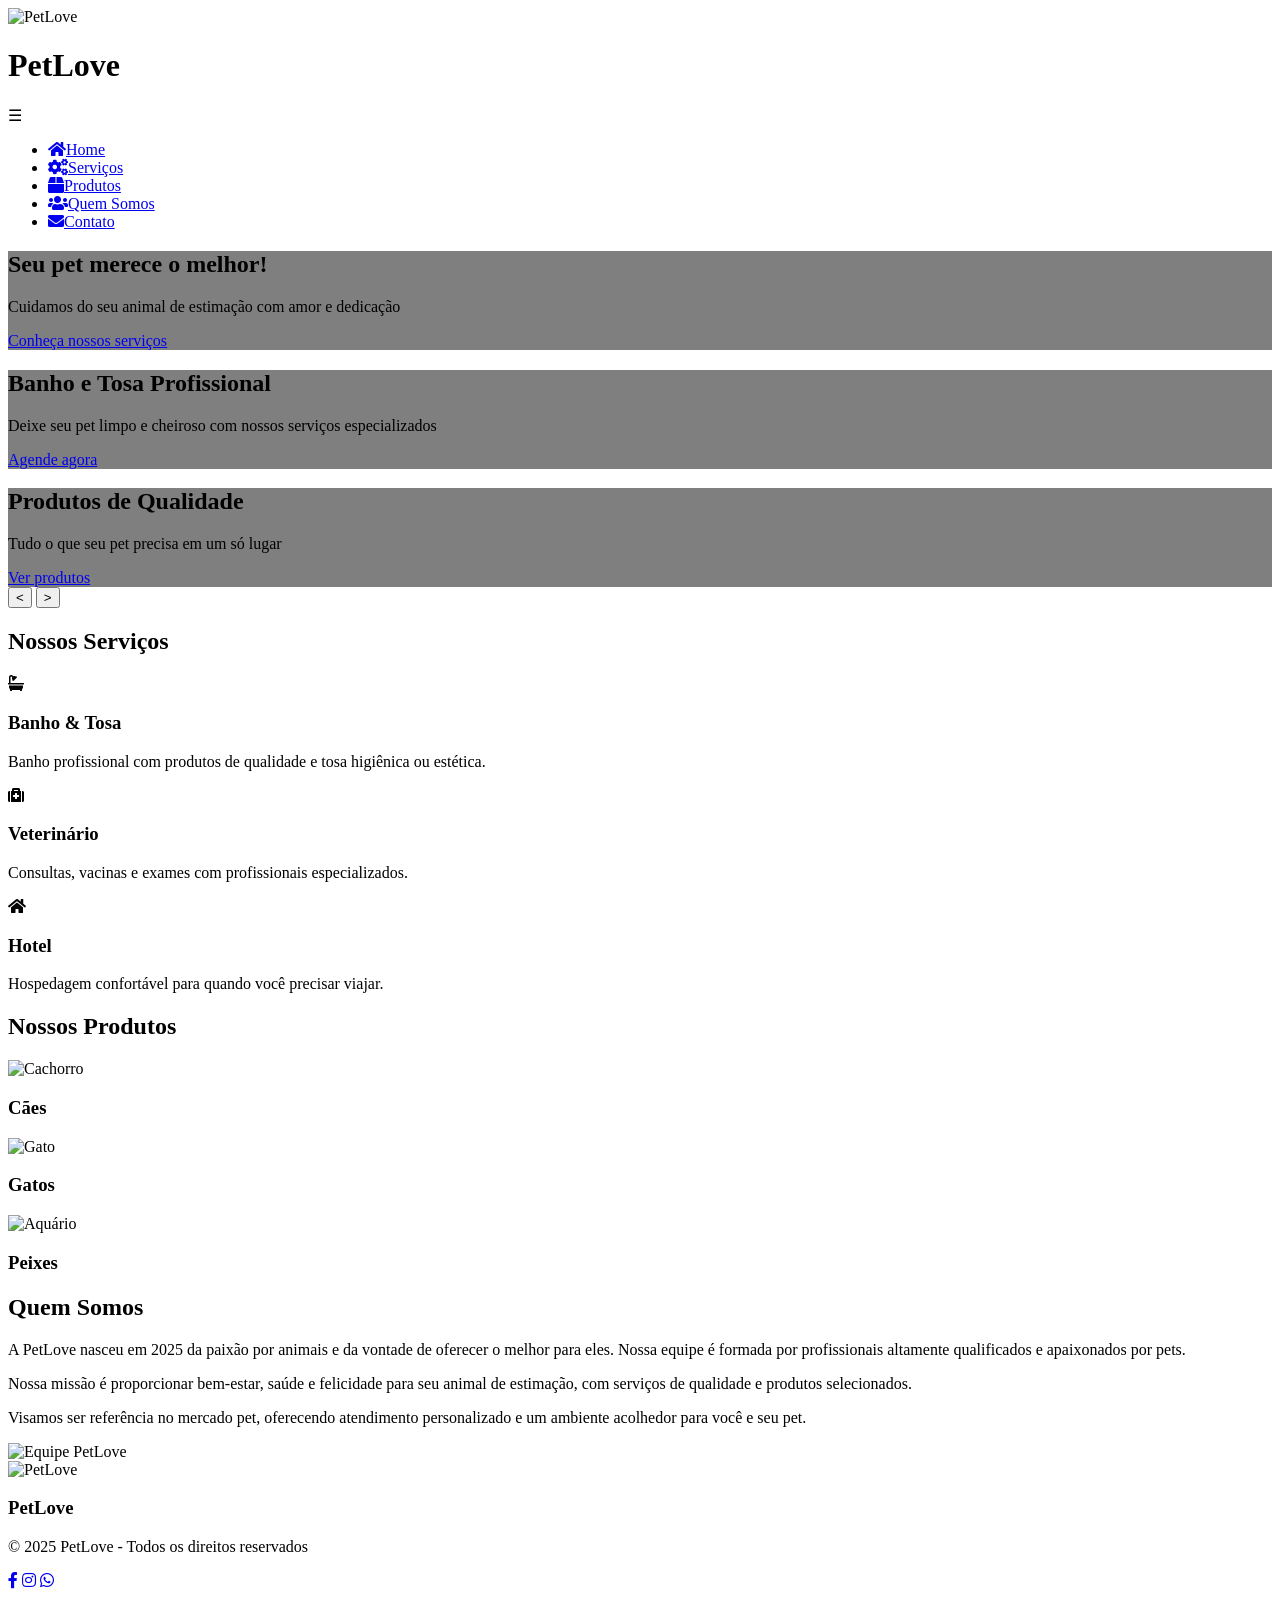
==== index.html @ 18f43721 "Add files via upload" ====
<!DOCTYPE html>
<html lang="pt-BR">
<head>
    <meta charset="UTF-8">
    <meta name="viewport" content="width=device-width, initial-scale=1.0">
    <title>PetLove - Pet Shop Moderno</title>
    <link rel="stylesheet" href="css/style.css">
    <link rel="stylesheet" href="https://cdnjs.cloudflare.com/ajax/libs/font-awesome/6.0.0-beta3/css/all.min.css">
    <link rel="stylesheet" href="https://cdnjs.cloudflare.com/ajax/libs/font-awesome/5.15.4/css/all.min.css">
</head>
<body>
    <header>
        <div class="container">
            <div class="logo">
                <img src="img/logo.png" alt="PetLove">
                <h1>Pet<span>Love</span></h1>
            </div>
            <div class="menu-toggle" id="menu-toggle">
                ☰
            </div>            
            <nav class="menu" id="menu">
                <ul>
                    <li><a href="#home"><i class="fas fa-home"></i><span class="text">Home</span></a></li>
                    <li><a href="#servicos"><i class="fas fa-cogs"></i><span class="text">Serviços</span></a></li>
                    <li><a href="#produtos"><i class="fas fa-box"></i><span class="text">Produtos</span></a></li>
                    <li><a href="#quem-somos"><i class="fas fa-users"></i><span class="text">Quem Somos</span></a></li>
                    <li><a href="contato.html"><i class="fas fa-envelope"></i><span class="text">Contato</span></a></li>
                </ul>
            </nav>
            
            
        </div>
    </header>

<!-- Substitua a seção atual do banner por este código: -->
<section class="banner">
    <div class="carousel-container">
        <div class="carousel-slide">
            <!-- Banner 1 -->
            <div class="slide active" style="background-image: linear-gradient(rgba(0, 0, 0, 0.5), rgba(0, 0, 0, 0.5)), url('https://images.unsplash.com/photo-1586671267731-da2cf3ceeb80?auto=format&fit=crop&w=1350&q=80')">
                <div class="container">
                    <h2>Seu pet merece o melhor!</h2>
                    <p>Cuidamos do seu animal de estimação com amor e dedicação</p>
                    <a href="#servicos" class="btn">Conheça nossos serviços</a>
                </div>
            </div>
            
            <!-- Banner 2 -->
            <div class="slide" style="background-image: linear-gradient(rgba(0, 0, 0, 0.5), rgba(0, 0, 0, 0.5)), url('https://images.unsplash.com/photo-1601758003122-53c40e686a19?auto=format&fit=crop&w=1350&q=80')">
                <div class="container">
                    <h2>Banho e Tosa Profissional</h2>
                    <p>Deixe seu pet limpo e cheiroso com nossos serviços especializados</p>
                    <a href="#servicos" class="btn">Agende agora</a>
                </div>
            </div>
            
            <!-- Banner 3 -->
            <div class="slide" style="background-image: linear-gradient(rgba(0, 0, 0, 0.5), rgba(0, 0, 0, 0.5)), url('https://images.unsplash.com/photo-1514888286974-6c03e2ca1dba?auto=format&fit=crop&w=1350&q=80')">
                <div class="container">
                    <h2>Produtos de Qualidade</h2>
                    <p>Tudo o que seu pet precisa em um só lugar</p>
                    <a href="#produtos" class="btn">Ver produtos</a>
                </div>
            </div>
        </div>
        
        <!-- Botões de navegação -->
        <button class="carousel-btn prev-btn">&lt;</button>
        <button class="carousel-btn next-btn">&gt;</button>
    </div>
</section>

    <section id="servicos" class="services">
        <div class="container">
            <h2>Nossos Serviços</h2>
            <div class="services-grid">
                <div class="service-item" data-anime="fadeIn">
                    <i class="fas fa-bath"></i>
                    <h3>Banho & Tosa</h3>
                    <p>Banho profissional com produtos de qualidade e tosa higiênica ou estética.</p>
                </div>
                <div class="service-item" data-anime="fadeIn" data-anime-delay="0.2s">
                    <i class="fas fa-medkit"></i>
                    <h3>Veterinário</h3>
                    <p>Consultas, vacinas e exames com profissionais especializados.</p>
                </div>
                <div class="service-item" data-anime="fadeIn" data-anime-delay="0.4s">
                    <i class="fas fa-home"></i>
                    <h3>Hotel</h3>
                    <p>Hospedagem confortável para quando você precisar viajar.</p>
                </div>
            </div>
        </div>
    </section>

    <section id="produtos" class="products">
        <div class="container">
            <h2>Nossos Produtos</h2>
            <div class="product-categories">
                <div class="category" data-anime="slideUp">
                    <img src="https://images.unsplash.com/photo-1601758003122-53c40e686a19" alt="Cachorro">
                    <h3>Cães</h3>
                </div>
                <div class="category" data-anime="slideUp" data-anime-delay="0.2s">
                    <img src="https://images.unsplash.com/photo-1514888286974-6c03e2ca1dba" alt="Gato">
                    <h3>Gatos</h3>
                </div>
                <div class="category" data-anime="slideUp" data-anime-delay="0.4s">
                    <img src="https://images.pexels.com/photos/2156311/pexels-photo-2156311.jpeg" alt="Aquário">
                    <h3>Peixes</h3>
                </div>
            </div>
        </div>
    </section>

    <section id="quem-somos" class="about">
        <div class="container">
            <h2>Quem Somos</h2>
            <div class="about-content">
                <div class="about-text" data-anime="fadeInLeft">
                    <p>A PetLove nasceu em 2025 da paixão por animais e da vontade de oferecer o melhor para eles. Nossa equipe é formada por profissionais altamente qualificados e apaixonados por pets.</p>
                    <p>Nossa missão é proporcionar bem-estar, saúde e felicidade para seu animal de estimação, com serviços de qualidade e produtos selecionados.</p>
                    <p>Visamos ser referência no mercado pet, oferecendo atendimento personalizado e um ambiente acolhedor para você e seu pet.</p>
                </div>
                <div class="about-image" data-anime="fadeInRight">
                    <img src="https://images.unsplash.com/photo-1594149929911-78975a43d4f5?ixlib=rb-1.2.1&auto=format&fit=crop&w=500&q=80" alt="Equipe PetLove">
                </div>
            </div>
        </div>
    </section>

    <footer>
        <div class="container">
            <div class="footer-info">
                <div class="footer-logo">
                    <img src="img/logo.png" alt="PetLove">
                    <h3>Pet<span>Love</span></h3>
                </div>
                <p>&copy; 2025 PetLove - Todos os direitos reservados</p>
            </div>
            <div class="social-links">
                <a href="#"><i class="fab fa-facebook-f"></i></a>
                <a href="#"><i class="fab fa-instagram"></i></a>
                <a href="#"><i class="fab fa-whatsapp"></i></a>
            </div>
        </div>
    </footer>

    <script src="js/scripts.js"></script>
</body>
</html>
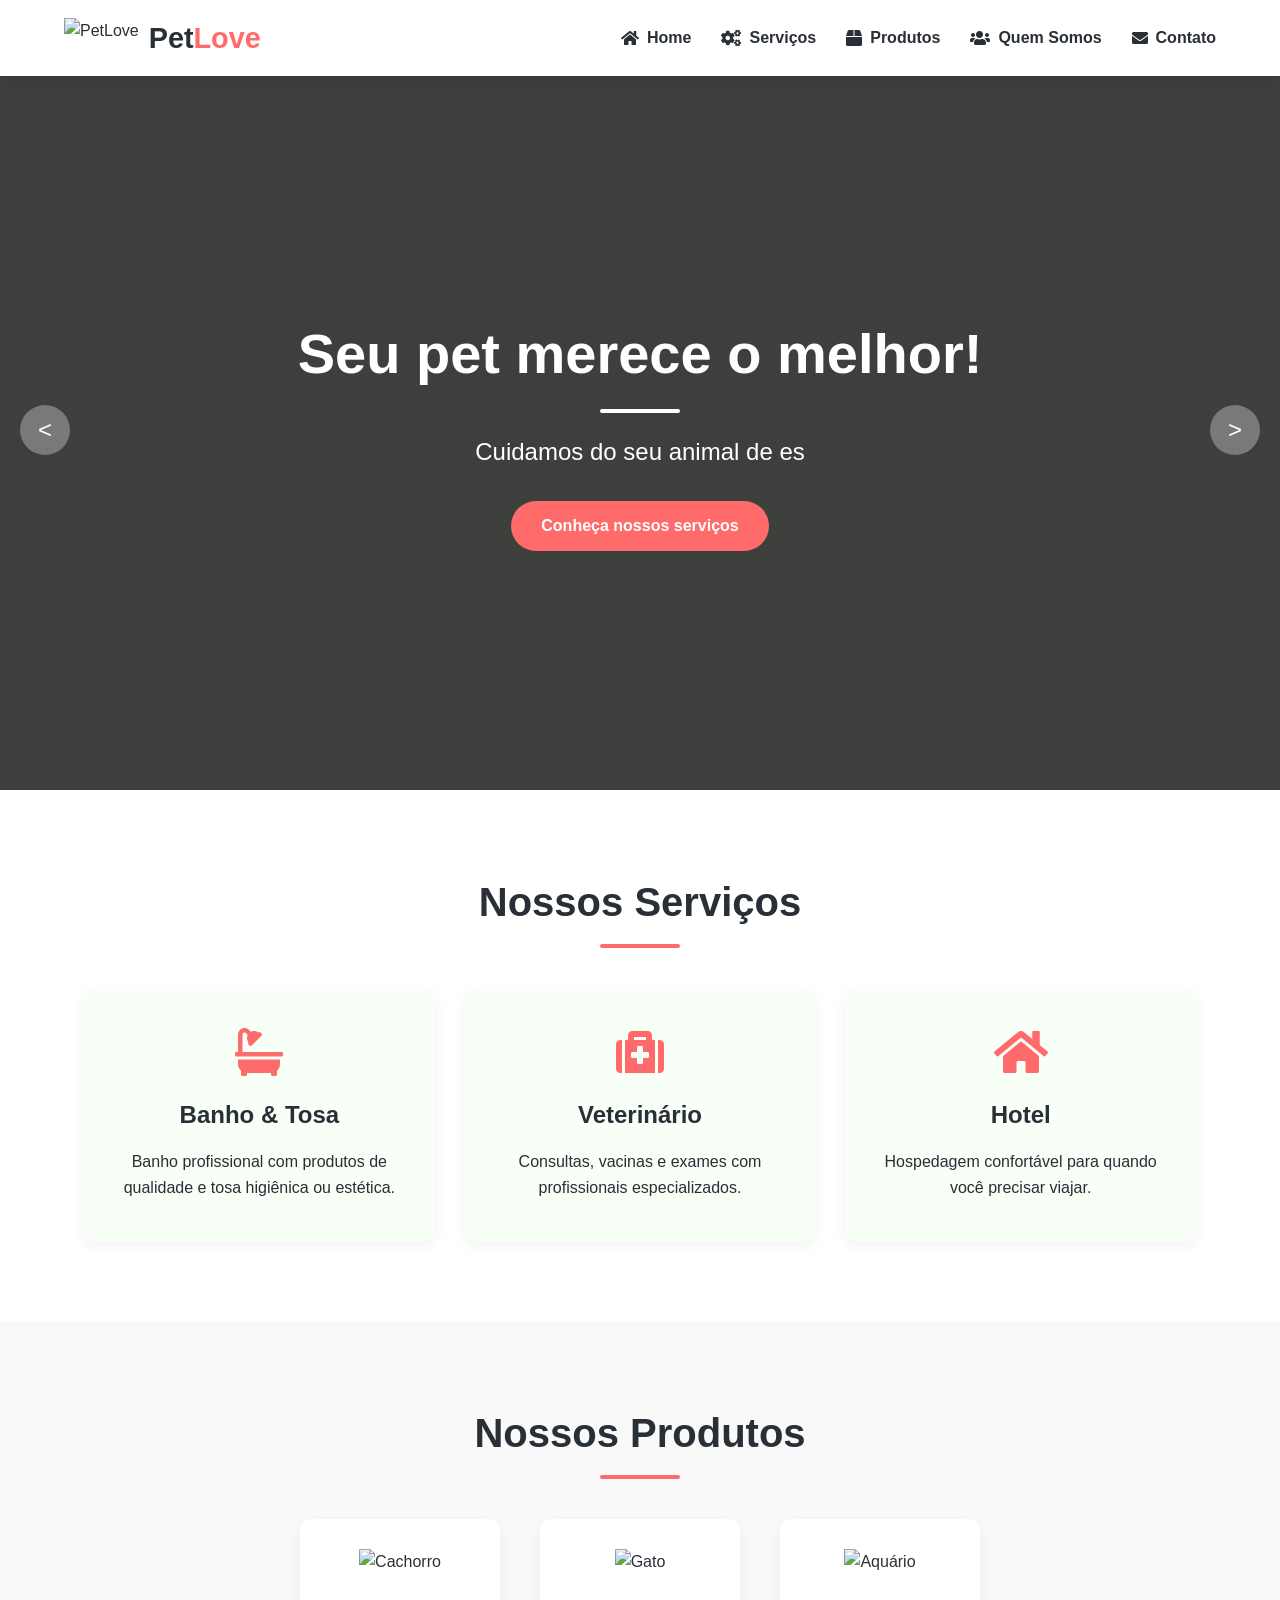
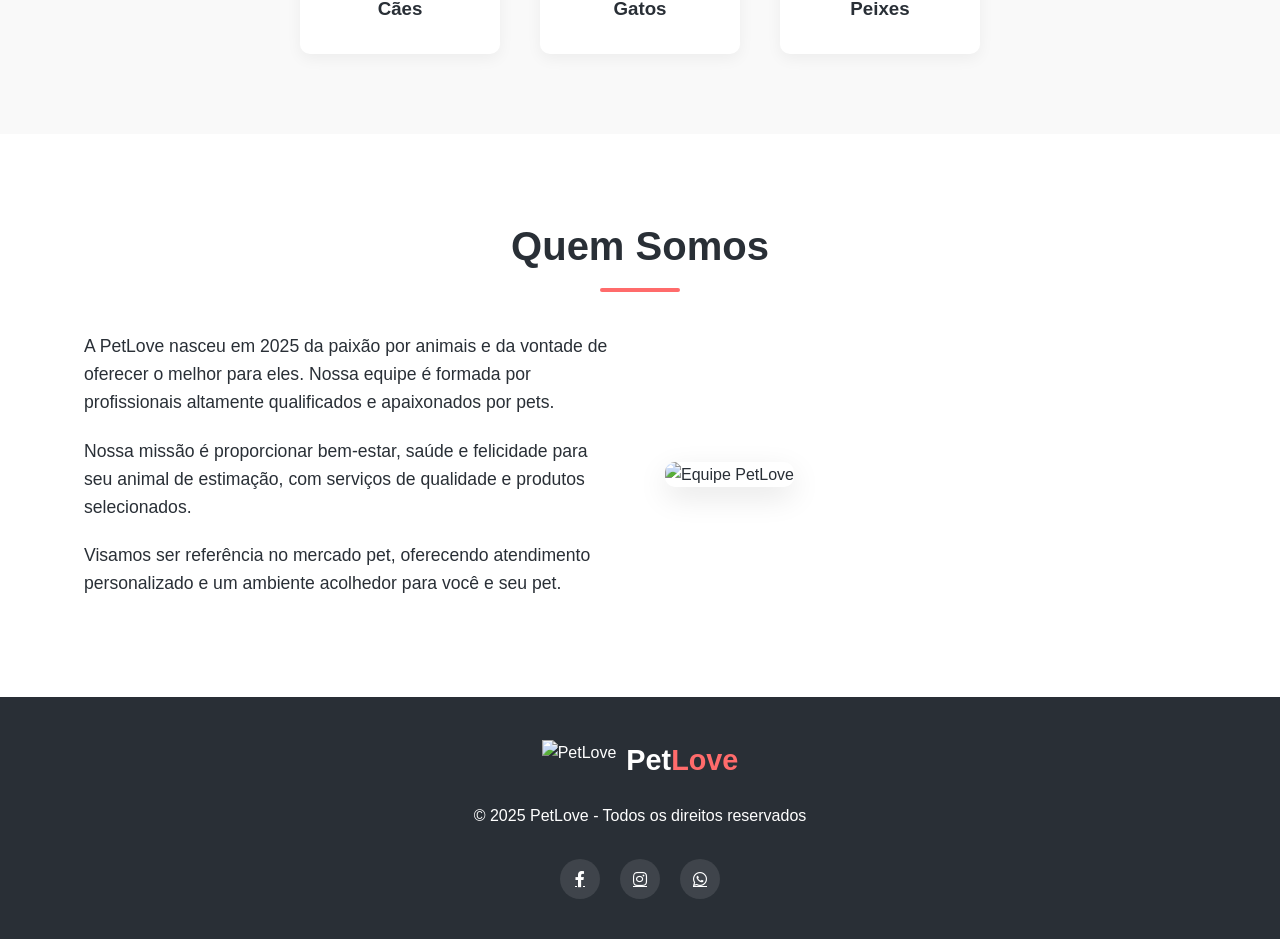
==== commit 3df6a864: "Add files via upload" ====
--- a/index.html
+++ b/index.html
@@ -4,7 +4,7 @@
     <meta charset="UTF-8">
     <meta name="viewport" content="width=device-width, initial-scale=1.0">
     <title>PetLove - Pet Shop Moderno</title>
-    <link rel="stylesheet" href="css/style.css">
+    <link rel="stylesheet" href="style.css">
     <link rel="stylesheet" href="https://cdnjs.cloudflare.com/ajax/libs/font-awesome/6.0.0-beta3/css/all.min.css">
     <link rel="stylesheet" href="https://cdnjs.cloudflare.com/ajax/libs/font-awesome/5.15.4/css/all.min.css">
 </head>
@@ -146,6 +146,6 @@
         </div>
     </footer>
 
-    <script src="js/scripts.js"></script>
+    <script src="scripts.js"></script>
 </body>
 </html>
--- a/style.css
+++ b/style.css
@@ -0,0 +1,648 @@
+/* Reset e estilos globais */
+* {
+    margin: 0;
+    padding: 0;
+    box-sizing: border-box;
+    font-family: 'Segoe UI', Tahoma, Geneva, Verdana, sans-serif;
+}
+
+:root {
+    --primary-color: #ff6b6b;
+    --secondary-color: #4ecdc4;
+    --dark-color: #292f36;
+    --light-color: #f7fff7;
+    --accent-color: #ffd166;
+}
+
+body {
+    background-color: var(--light-color);
+    color: var(--dark-color);
+    line-height: 1.6;
+}
+
+.container {
+    width: 90%;
+    max-width: 1200px;
+    margin: 0 auto;
+    padding: 0 20px;
+}
+
+.btn {
+    display: inline-block;
+    background-color: var(--primary-color);
+    color: white;
+    padding: 12px 30px;
+    border-radius: 50px;
+    text-decoration: none;
+    font-weight: bold;
+    transition: all 0.3s ease;
+    border: none;
+    cursor: pointer;
+}
+
+.btn:hover {
+    background-color: #ff5252;
+    transform: translateY(-3px);
+    box-shadow: 0 10px 20px rgba(0, 0, 0, 0.1);
+}
+
+h2 {
+    font-size: 2.5rem;
+    margin-bottom: 2rem;
+    text-align: center;
+    color: var(--dark-color);
+    position: relative;
+}
+
+h2::after {
+    content: '';
+    display: block;
+    width: 80px;
+    height: 4px;
+    background: var(--primary-color);
+    margin: 10px auto;
+    border-radius: 2px;
+}
+
+/* Header */
+header {
+    background-color: white;
+    box-shadow: 0 2px 10px rgba(0, 0, 0, 0.1);
+    position: fixed;
+    width: 100%;
+    top: 0;
+    z-index: 1000;
+}
+
+header .container {
+    display: flex;
+    justify-content: space-between;
+    align-items: center;
+    padding: 15px 0;
+}
+
+.logo {
+    display: flex;
+    align-items: center;
+}
+
+.logo img {
+    height: 40px;
+    margin-right: 10px;
+}
+
+.logo h1 {
+    font-size: 1.8rem;
+    color: var(--dark-color);
+}
+
+.logo h1 span {
+    color: var(--primary-color);
+}
+
+/* Menu */
+.menu ul {
+    display: flex;
+    list-style: none;
+}
+
+.menu li {
+    margin-left: 30px;
+}
+
+.menu a {
+    text-decoration: none;
+    color: var(--dark-color);
+    font-weight: 600;
+    transition: color 0.3s;
+    position: relative;
+    padding: 5px 0;
+}
+
+.menu a::after {
+    content: '';
+    position: absolute;
+    bottom: 0;
+    left: 0;
+    width: 0;
+    height: 2px;
+    background-color: var(--primary-color);
+    transition: width 0.3s;
+}
+
+.menu a:hover::after {
+    width: 100%;
+}
+
+.menu a.active {
+    color: var(--primary-color);
+}
+
+/* Banner */
+.banner {
+    background: linear-gradient(rgba(0, 0, 0, 0.5), rgba(0, 0, 0, 0.5)), url('../img/banner.jpg') no-repeat center center/cover;
+    height: 80vh;
+    display: flex;
+    align-items: center;
+    text-align: center;
+    color: white;
+    margin-top: 70px;
+}
+
+.banner h2 {
+    font-size: 3.5rem;
+    color: white;
+    margin-bottom: 20px;
+}
+
+.banner h2::after {
+    background: white;
+}
+
+.banner p {
+    font-size: 1.5rem;
+    margin-bottom: 30px;
+}
+
+/* Serviços */
+.services {
+    padding: 80px 0;
+    background-color: white;
+}
+
+.services-grid {
+    display: grid;
+    grid-template-columns: repeat(auto-fit, minmax(300px, 1fr));
+    gap: 30px;
+    margin-top: 40px;
+}
+
+.service-item {
+    background-color: var(--light-color);
+    padding: 40px 30px;
+    border-radius: 10px;
+    text-align: center;
+    transition: transform 0.3s, box-shadow 0.3s;
+    box-shadow: 0 5px 15px rgba(0, 0, 0, 0.05);
+}
+
+.service-item:hover {
+    transform: translateY(-10px);
+    box-shadow: 0 15px 30px rgba(0, 0, 0, 0.1);
+}
+
+.service-item i {
+    font-size: 3rem;
+    color: var(--primary-color);
+    margin-bottom: 20px;
+}
+
+.service-item h3 {
+    font-size: 1.5rem;
+    margin-bottom: 15px;
+}
+
+/* Produtos */
+.products {
+    padding: 80px 0;
+    background-color: #f9f9f9;
+}
+
+.product-categories {
+    display: flex;
+    justify-content: center;
+    flex-wrap: wrap;
+    gap: 40px;
+    margin-top: 40px;
+}
+
+.category {
+    background-color: white;
+    padding: 30px;
+    border-radius: 10px;
+    text-align: center;
+    width: 200px;
+    transition: all 0.3s;
+    box-shadow: 0 5px 15px rgba(0, 0, 0, 0.05);
+}
+
+.category:hover {
+    transform: scale(1.05);
+    box-shadow: 0 10px 25px rgba(0, 0, 0, 0.1);
+}
+
+.category img {
+    width: 80px;
+    height: 80px;
+    margin-bottom: 20px;
+}
+
+/* Quem Somos */
+.about {
+    padding: 80px 0;
+    background-color: white;
+}
+
+.about-content {
+    display: flex;
+    align-items: center;
+    gap: 50px;
+    margin-top: 40px;
+}
+
+.about-text {
+    flex: 1;
+}
+
+.about-text p {
+    margin-bottom: 20px;
+    font-size: 1.1rem;
+}
+
+.about-image {
+    flex: 1;
+}
+
+.about-image img {
+    width: 100%;
+    border-radius: 10px;
+    box-shadow: 0 10px 30px rgba(0, 0, 0, 0.1);
+}
+
+/* Footer */
+footer {
+    background-color: var(--dark-color);
+    color: white;
+    padding: 40px 0;
+}
+
+.footer-info {
+    display: flex;
+    flex-direction: column;
+    align-items: center;
+    margin-bottom: 30px;
+}
+
+.footer-logo {
+    display: flex;
+    align-items: center;
+    margin-bottom: 20px;
+}
+
+.footer-logo img {
+    height: 40px;
+    margin-right: 10px;
+}
+
+.footer-logo h3 {
+    font-size: 1.8rem;
+    color: white;
+}
+
+.footer-logo h3 span {
+    color: var(--primary-color);
+}
+
+.social-links {
+    display: flex;
+    justify-content: center;
+    gap: 20px;
+}
+
+.social-links a {
+    display: flex;
+    align-items: center;
+    justify-content: center;
+    width: 40px;
+    height: 40px;
+    background-color: rgba(255, 255, 255, 0.1);
+    border-radius: 50%;
+    color: white;
+    transition: all 0.3s;
+}
+
+.social-links a:hover {
+    background-color: var(--primary-color);
+    transform: translateY(-3px);
+}
+
+/* Animações */
+[data-anime] {
+    opacity: 0;
+    transition: all 0.8s;
+}
+
+[data-anime="fadeIn"] {
+    transform: translate3d(0, 50px, 0);
+}
+
+[data-anime="fadeInLeft"] {
+    transform: translate3d(-50px, 0, 0);
+}
+
+[data-anime="fadeInRight"] {
+    transform: translate3d(50px, 0, 0);
+}
+
+[data-anime="slideUp"] {
+    transform: translate3d(0, 100px, 0);
+}
+
+.animate {
+    opacity: 1;
+    transform: translate3d(0, 0, 0);
+}
+
+/* Responsivo */
+@media (max-width: 768px) {
+    header .container {
+        flex-direction: column;
+    }
+
+    .menu ul {
+        margin-top: 20px;
+    }
+
+    .menu li {
+        margin-left: 15px;
+        margin-right: 15px;
+    }
+
+    .banner h2 {
+        font-size: 2.5rem;
+    }
+
+    .banner p {
+        font-size: 1.2rem;
+    }
+
+    .about-content {
+        flex-direction: column;
+    }
+}
+/* Estilos para o menu responsivo */
+.menu-toggle {
+    display: none;
+    font-size: 2.5rem; /* Tamanho do ícone */
+    cursor: pointer;
+    position: absolute;
+    left: 20px; /* Colocamos no canto esquerdo */
+    top: 15px;
+    color: var(--primary-color);
+    z-index: 9999;
+}
+
+@media (max-width: 768px) {
+    .menu ul {
+        display: none;
+        flex-direction: column;
+        background-color: white;
+        position: absolute;
+        top: 60px;
+        left: 0;
+        width: 100%;
+        box-shadow: 0 5px 10px rgba(0, 0, 0, 0.1);
+        padding: 10px 0;
+        margin: 0;
+    }
+
+    .menu ul.active {
+        display: flex;
+    }
+
+    .menu li {
+        text-align: left; /* Alinha os itens à esquerda */
+        padding: 10px 20px; /* Reduzimos o espaçamento */
+        width: 100%;
+        border-bottom: 1px solid #ddd; /* Linha de separação entre os itens */
+    }
+
+    .menu li:last-child {
+        border-bottom: none; /* Remove a linha no último item */
+    }
+
+    .menu a {
+        color: var(--dark-color); /* Cor do texto */
+        font-size: 1rem; /* Reduzimos o tamanho da fonte */
+        text-decoration: none;
+        display: block;
+        padding: 10px 20px; /* Ajuste no padding */
+        transition: color 0.3s ease;
+    }
+
+    .menu a:hover {
+        color: var(--primary-color); /* Destaque de cor ao passar o mouse */
+    }
+
+    /* Destaque para o item ativo */
+    .menu a.active {
+        color: var(--primary-color); /* Cor para o item ativo */
+        border-bottom: 2px solid var(--primary-color); /* Borda abaixo do item ativo */
+    }
+
+    .menu-toggle {
+        display: block;
+    }
+}
+
+
+/* Contato */
+.contact-banner {
+    background: linear-gradient(rgba(0, 0, 0, 0.5), rgba(0, 0, 0, 0.5)), url('../img/banner.jpg') no-repeat center center/cover;
+    height: 40vh;
+    display: flex;
+    align-items: center;
+    text-align: center;
+    color: white;
+    margin-top: 70px;
+}
+
+.contact-banner h2 {
+    font-size: 3rem;
+    color: white;
+    margin-bottom: 20px;
+}
+
+.contact-banner h2::after {
+    background: white;
+}
+
+.contact {
+    padding: 80px 0;
+    background-color: white;
+}
+
+.contact-container {
+    display: flex;
+    gap: 50px;
+    margin-top: 40px;
+}
+
+.contact-info, .contact-form {
+    flex: 1;
+}
+
+.contact-info h3, .contact-form h3 {
+    font-size: 1.8rem;
+    margin-bottom: 30px;
+    color: var(--dark-color);
+}
+
+.info-item {
+    display: flex;
+    align-items: flex-start;
+    margin-bottom: 25px;
+}
+
+.info-item i {
+    font-size: 1.2rem;
+    color: var(--primary-color);
+    margin-right: 15px;
+    margin-top: 5px;
+}
+
+.form-group {
+    margin-bottom: 20px;
+}
+
+.form-group input,
+.form-group select,
+.form-group textarea {
+    width: 100%;
+    padding: 12px 15px;
+    border: 1px solid #ddd;
+    border-radius: 5px;
+    font-size: 1rem;
+    transition: all 0.3s;
+}
+
+.form-group input:focus,
+.form-group select:focus,
+.form-group textarea:focus {
+    border-color: var(--primary-color);
+    outline: none;
+    box-shadow: 0 0 0 2px rgba(255, 107, 107, 0.2);
+}
+
+.form-group textarea {
+    resize: vertical;
+    min-height: 150px;
+}
+
+.map {
+    margin-bottom: -10px;
+}
+
+/* Responsivo */
+@media (max-width: 768px) {
+    .contact-container {
+        flex-direction: column;
+    }
+    
+    .contact-banner {
+        height: 30vh;
+    }
+    
+    .contact-banner h2 {
+        font-size: 2rem;
+    }
+}
+
+/* Estilos do Carrossel */
+.banner {
+    position: relative;
+    height: 80vh;
+    margin-top: 70px;
+    overflow: hidden;
+}
+
+.carousel-container {
+    position: relative;
+    width: 100%;
+    height: 100%;
+}
+
+.carousel-slide {
+    display: flex;
+    width: 100%;
+    height: 100%;
+}
+
+.slide {
+    min-width: 100%;
+    height: 100%;
+    transition: transform 0.5s ease;
+    background-size: cover;
+    background-position: center;
+    display: flex;
+    align-items: center;
+    text-align: center;
+    color: white;
+}
+
+.slide .container {
+    width: 100%;
+}
+
+.carousel-btn {
+    position: absolute;
+    top: 50%;
+    transform: translateY(-50%);
+    background: rgba(255, 255, 255, 0.3);
+    color: white;
+    border: none;
+    padding: 15px;
+    cursor: pointer;
+    font-size: 1.5rem;
+    border-radius: 50%;
+    width: 50px;
+    height: 50px;
+    display: flex;
+    align-items: center;
+    justify-content: center;
+    z-index: 10;
+    transition: all 0.3s;
+}
+
+.carousel-btn:hover {
+    background: rgba(255, 255, 255, 0.5);
+}
+
+.prev-btn {
+    left: 20px;
+}
+
+.next-btn {
+    right: 20px;
+}
+
+/* Indicadores (opcional) */
+.carousel-indicators {
+    position: absolute;
+    bottom: 20px;
+    left: 50%;
+    transform: translateX(-50%);
+    display: flex;
+    gap: 10px;
+}
+
+.indicator {
+    width: 12px;
+    height: 12px;
+    border-radius: 50%;
+    background: rgba(255, 255, 255, 0.5);
+    cursor: pointer;
+}
+
+.indicator.active {
+    background: white;
+}
+.menu a {
+    display: flex;
+    align-items: center;
+}
+
+.menu a i {
+    margin-right: 8px; /* Adiciona espaço entre o ícone e o nome */
+}
+
